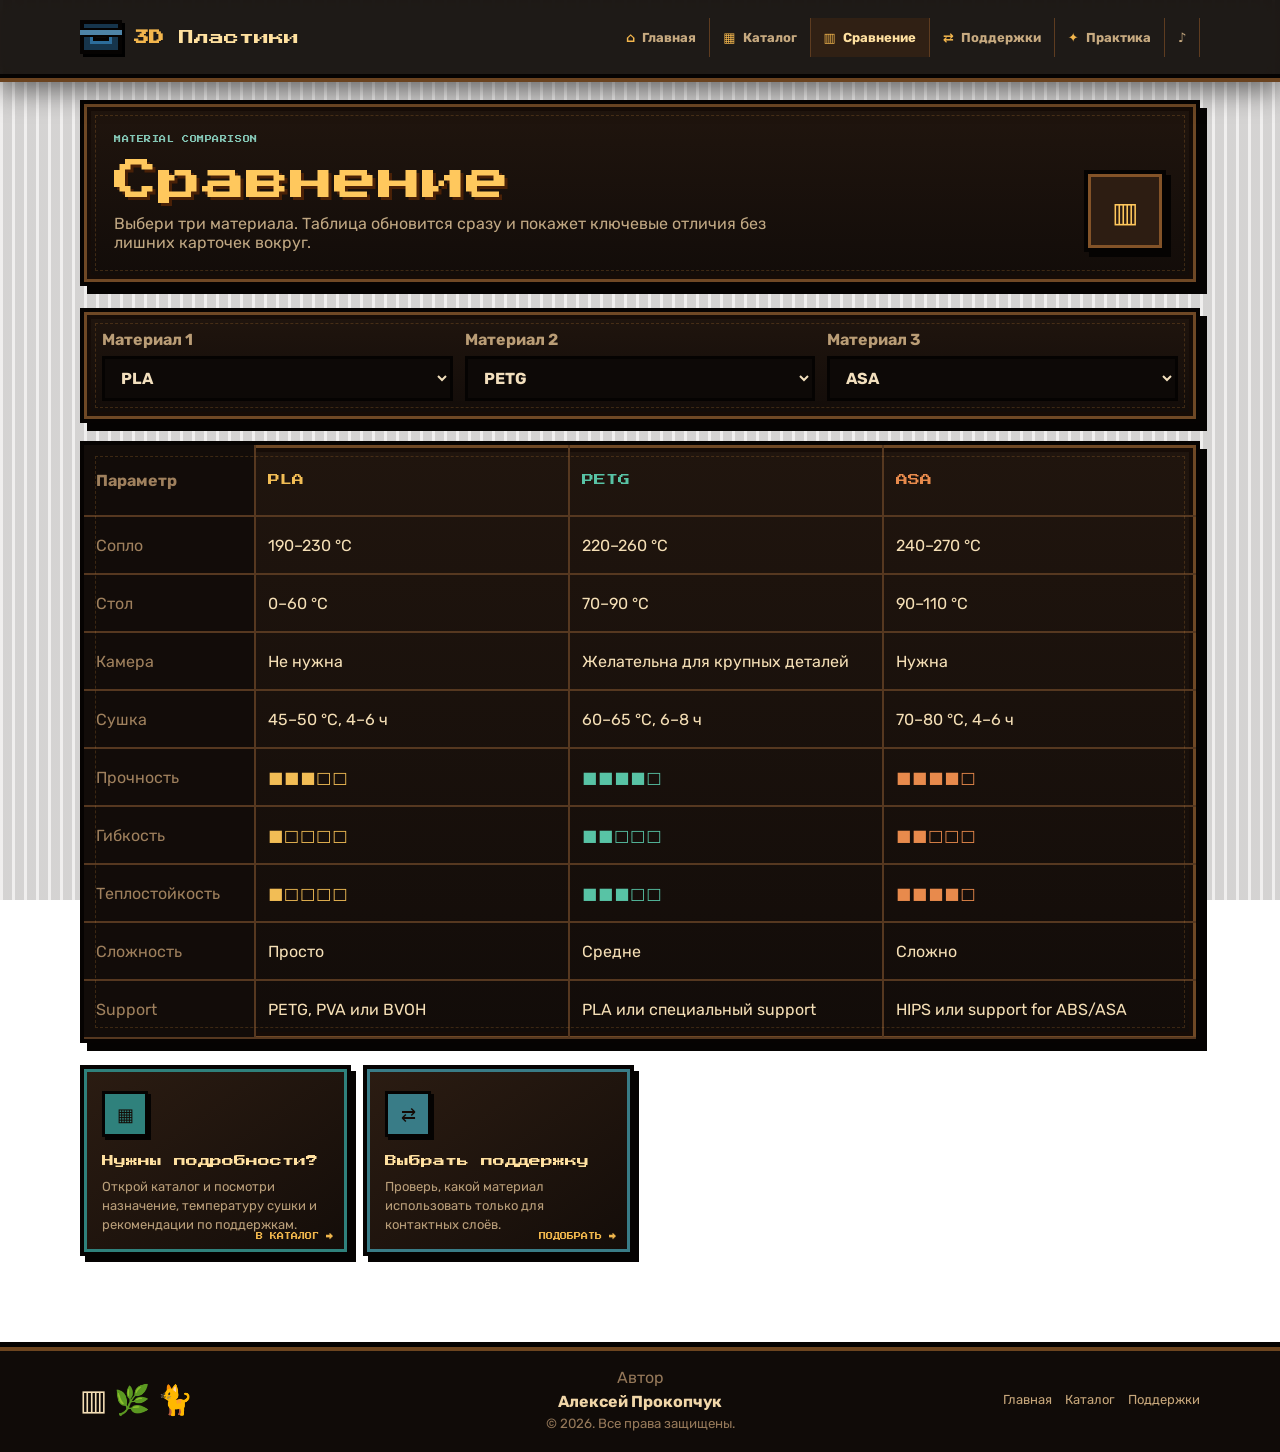
==== compare.html @ b073d993 "Add dedicated material comparison page" ====
<!doctype html><html lang="ru"><head><meta charset="utf-8"><meta name="viewport" content="width=device-width,initial-scale=1"><meta name="theme-color" content="#100a07"><meta name="description" content="Сравнение пластиков для 3D-печати по температурам, прочности, гибкости и сложности."><title>Сравнение пластиков — 3D Пластики</title><link rel="preconnect" href="https://fonts.googleapis.com"><link rel="preconnect" href="https://fonts.gstatic.com" crossorigin><link href="https://fonts.googleapis.com/css2?family=Press+Start+2P&family=Rubik:wght@400;500;600;700;800&display=swap" rel="stylesheet"><link rel="stylesheet" href="theme-v5.css?v=5.0.0"></head><body>
<header class="site-header"><div class="shell header-inner"><a class="brand" href="index.html"><span class="brand-spool"></span><span><b>3D</b> Пластики</span></a><button class="menu-toggle" type="button" aria-label="Открыть меню" aria-expanded="false">☰</button><nav class="nav"><a href="index.html"><span>⌂</span> Главная</a><a href="materials.html"><span>▦</span> Каталог</a><a class="active" href="compare.html"><span>▥</span> Сравнение</a><a href="supports.html"><span>⇄</span> Поддержки</a><a href="guide.html"><span>✦</span> Практика</a><button class="sound-toggle" type="button" aria-pressed="false">♪</button></nav></div></header>
<main class="page-main shell" id="top"><section class="page-hero pixel-frame"><div><div class="eyebrow">MATERIAL COMPARISON</div><h1>Сравнение</h1><p>Выбери три материала. Таблица обновится сразу и покажет ключевые отличия без лишних карточек вокруг.</p></div><div class="page-hero-icon">▥</div></section>
<section class="compare-picker pixel-frame"><label>Материал 1<select class="select-control" data-compare-select></select></label><label>Материал 2<select class="select-control" data-compare-select></select></label><label>Материал 3<select class="select-control" data-compare-select></select></label></section>
<section class="comparison-shell pixel-frame" id="comparisonOutput"></section>
<section class="section"><div class="route-grid"><a class="route-card" href="materials.html" style="--accent:#2f817c"><span>▦</span><h3>Нужны подробности?</h3><p>Открой каталог и посмотри назначение, температуру сушки и рекомендации по поддержкам.</p><small>В КАТАЛОГ →</small></a><a class="route-card" href="supports.html" style="--accent:#397c87"><span>⇄</span><h3>Выбрать поддержку</h3><p>Проверь, какой материал использовать только для контактных слоёв.</p><small>ПОДОБРАТЬ →</small></a></div></section></main>
<footer class="footer"><div class="shell footer-inner"><div class="footer-decor">▥ 🌿 🐈</div><div class="footer-center"><span>Автор</span><b>Алексей Прокопчук</b><small>© 2026. Все права защищены.</small></div><div class="footer-links"><a href="index.html">Главная</a><a href="materials.html">Каталог</a><a href="supports.html">Поддержки</a></div></div></footer><button class="back-to-top" type="button"><span>↑</span><small>TOP</small></button><script src="materials.js"></script><script src="common-v5.js?v=5.0.0"></script><script>
(() => {
  const selects=[...document.querySelectorAll('[data-compare-select]')];
  const output=document.querySelector('#comparisonOutput');
  const difficulty=value=>['','Просто','Средне','Сложно','Промышленно'][value]||'—';
  const stars=value=>`<span class="rating">${'■'.repeat(value)}${'□'.repeat(5-value)}</span>`;
  const params=new URLSearchParams(location.search);
  const defaults=[params.get('m1')||'PLA',params.get('m2')||'PETG',params.get('m3')||'ASA'];
  selects.forEach((select,index)=>{
    MATERIALS.forEach(material=>select.add(new Option(material.name,material.name)));
    select.value=MATERIALS.some(material=>material.name===defaults[index])?defaults[index]:MATERIALS[index]?.name;
    select.addEventListener('change',render);
  });
  function render(){
    const list=selects.map(select=>MATERIALS.find(material=>material.name===select.value)).filter(Boolean);
    output.innerHTML=`<div class="comparison-table"><div class="comparison-labels"><b>Параметр</b><span>Сопло</span><span>Стол</span><span>Камера</span><span>Сушка</span><span>Прочность</span><span>Гибкость</span><span>Теплостойкость</span><span>Сложность</span><span>Support</span></div>${list.map(material=>`<div class="comparison-column" style="--accent:${material.color}"><strong>${material.name}</strong><span>${material.nozzle} °C</span><span>${material.bed} °C</span><span>${material.chamber}</span><span>${material.dry}</span><span>${stars(material.strength)}</span><span>${stars(material.flex)}</span><span>${stars(material.heat)}</span><span>${difficulty(material.difficulty)}</span><span>${material.support}</span></div>`).join('')}</div>`;
  }
  render();
})();
</script></body></html>
---- theme-v5.css ----
:root{
  --bg:#0d0907;--bg2:#16100c;--panel:#1c130e;--panel2:#26190f;--panel3:#120c09;
  --line:#6f4825;--line2:#b7752d;--gold:#f3b64d;--gold2:#ffd980;--cream:#f5dfb6;
  --muted:#b79b76;--cyan:#55b8bd;--green:#86b95a;--red:#c7644f;--violet:#9470b9;
  --shadow:7px 8px 0 #050302;--pixel:'Press Start 2P',monospace;--body:Rubik,system-ui,sans-serif
}
*{box-sizing:border-box}html{scroll-behavior:smooth;scroll-padding-top:90px}body{margin:0;color:var(--cream);font-family:var(--body);background:
  radial-gradient(circle at 50% -10%,#4b2c171f,transparent 28rem),
  repeating-linear-gradient(0deg,#ffffff025 0 1px,transparent 1px 48px),
  linear-gradient(180deg,#100a07,#18100b 45%,#0c0806);min-height:100vh;overflow-x:hidden}
body::before{content:"";position:fixed;inset:0;pointer-events:none;z-index:-1;background:repeating-linear-gradient(90deg,#2a180f66 0 3px,#130b07 3px 12px);opacity:.18}
a{color:inherit;text-decoration:none}button,input,select{font:inherit}button{color:inherit}.shell{width:min(1120px,calc(100% - 32px));margin:auto}
.pixel-frame{position:relative;background:linear-gradient(180deg,#20150e,#120c09);border:4px solid #060302;box-shadow:inset 0 0 0 3px var(--line),inset 0 0 0 7px #160c07,var(--shadow)}
.pixel-frame::after{content:"";position:absolute;inset:11px;border:1px dashed #d38b3838;pointer-events:none}
.site-header{position:sticky;top:0;z-index:100;background:#100b08ed;border-bottom:4px solid #050302;box-shadow:0 4px 0 #6b431f,0 10px 30px #0009;backdrop-filter:blur(10px)}
.header-inner{min-height:74px;display:flex;align-items:center;justify-content:space-between;gap:24px}.brand{display:flex;align-items:center;gap:12px;font:15px var(--pixel);color:#ffe1a0;white-space:nowrap}.brand b{color:var(--gold)}
.brand-spool,.spool-icon,.mini-spool{position:relative;display:inline-block;background:var(--accent,#2c6c9a);border:4px solid #050302;box-shadow:inset 0 0 0 6px #07121a99,3px 3px #000}.brand-spool{width:42px;height:34px}.brand-spool::before,.spool-icon::before,.mini-spool::before{content:"";position:absolute;inset:9px;background:#0b0907;border:3px solid #050302}.brand-spool::after,.spool-icon::after,.mini-spool::after{content:"";position:absolute;left:-4px;right:-4px;top:4px;height:5px;background:#4e84a7;border-block:2px solid #050302}
.nav{display:flex;align-items:center}.nav a,.sound-toggle{display:flex;align-items:center;gap:7px;padding:12px 13px;color:#c7aa80;border-right:1px solid #5e3c20;background:transparent;border-top:0;border-bottom:0;border-left:0;cursor:pointer;font-weight:700;font-size:13px}.nav a:hover,.nav a.active,.sound-toggle:hover,.sound-toggle.active{color:#ffe0a0;background:#302014}.nav span{color:var(--gold)}.menu-toggle{display:none;background:#25180f;border:3px solid #050302;box-shadow:3px 3px #000;padding:8px 11px;font-size:21px;cursor:pointer}
.page-main{padding:22px 0 56px}.hero{display:grid;grid-template-columns:.9fr 1.1fr;min-height:455px;overflow:hidden}.hero-copy{z-index:2;padding:62px 20px 52px 40px}.eyebrow{font:7px/1.7 var(--pixel);color:#84c7b6;letter-spacing:.08em}.hero h1{margin:17px 0 8px;font:clamp(34px,5.2vw,61px)/1.08 var(--pixel);color:var(--gold);text-shadow:3px 3px #5b2606,6px 6px #0a0402}.hero h1 small{display:block;margin-top:12px;font-size:.38em;line-height:1.45;color:#f7dfb4;text-shadow:2px 2px #160b06}.hero-copy>p{max-width:490px;margin:17px 0 0;color:#d3bc98;font-size:17px;line-height:1.55}.hero-actions{display:flex;align-items:center;gap:13px;margin-top:27px;flex-wrap:wrap}.pixel-button{display:inline-flex;align-items:center;justify-content:center;min-height:49px;padding:0 20px;background:linear-gradient(#2e9995,#17645f);border:4px solid #050302;box-shadow:inset 0 0 0 2px #7ad1c5,5px 5px #050302;color:#efffdc;font-weight:800;cursor:pointer;transition:.12s}.pixel-button.secondary{background:linear-gradient(#845328,#4d2c15);box-shadow:inset 0 0 0 2px #d3954e,5px 5px #050302;color:#ffe3a4}.pixel-button:hover{transform:translate(2px,2px);box-shadow:inset 0 0 0 2px #fff7,2px 2px #050302}.hero-count{display:grid;grid-template-columns:auto auto;align-items:center;gap:6px 10px;padding:9px 13px;background:#142829;border:3px solid #050302;box-shadow:inset 0 0 0 2px #2e7172,4px 4px #050302}.hero-count b{grid-row:1/3;font:20px var(--pixel);color:#ffcf64}.hero-count span{font:9px var(--pixel);color:#dfc99d}.hero-count small{color:#8eb9af}
.workshop{position:relative;min-height:455px;overflow:hidden;background:linear-gradient(#382519cc,#17100be8),repeating-linear-gradient(90deg,transparent 0 63px,#ffffff05 64px),repeating-linear-gradient(0deg,transparent 0 47px,#0004 48px)}.workshop::after{content:"";position:absolute;left:0;right:0;bottom:0;height:78px;background:linear-gradient(#5b381d,#2d1a0e);border-top:5px solid #090402;box-shadow:inset 0 4px #a4692e}.lamp{position:absolute;left:34px;top:-6px;width:100px;height:130px;z-index:8;transform-origin:50px 0;animation:lampSwing 6s steps(12) infinite}.lamp .cord{position:absolute;left:46px;width:7px;height:50px;background:#1b0e08;border:2px solid #050302}.lamp .shade{position:absolute;left:14px;top:48px;width:72px;height:45px;background:#db9034;border:5px solid #120704;clip-path:polygon(25% 0,75% 0,100% 100%,0 100%);box-shadow:0 7px #54290d}.lamp .glow{position:absolute;left:26px;top:90px;width:220px;height:220px;background:linear-gradient(112deg,#ffd36d32,transparent 67%);clip-path:polygon(0 0,28% 0,100% 100%,0 100%);animation:lightPulse 3s steps(3) infinite}
.spool-rack{position:absolute;left:18px;bottom:77px;z-index:5;display:grid;grid-template-columns:repeat(4,33px);gap:7px;padding:9px;background:#160e09;border:4px solid #050302;box-shadow:inset 0 0 0 2px #6c441f,5px 6px #050302}.spool-rack span{position:relative;width:33px;height:40px;background:var(--c);border:4px solid #050302;box-shadow:inset 0 0 0 7px #0006}.spool-rack span::before{content:"";position:absolute;inset:8px;background:#0b0705;border:3px solid #050302}
.printer-scene{position:absolute;right:54px;top:52px;width:315px;height:340px;z-index:6;filter:drop-shadow(9px 11px #050302)}.printer-top{position:absolute;left:28px;right:24px;top:18px;height:28px;background:#353a3b;border:6px solid #070403;box-shadow:inset 0 5px #5c6262}.printer-left,.printer-right{position:absolute;top:42px;width:30px;height:220px;background:#252a2b;border:6px solid #070403;box-shadow:inset 5px 0 #4d5557}.printer-left{left:31px}.printer-right{right:27px}.printer-rail{position:absolute;left:54px;right:49px;top:102px;height:20px;background:#363b3c;border:5px solid #070403}.printer-rail b{position:absolute;left:38%;top:-18px;width:50px;height:53px;background:#242829;border:5px solid #070403;box-shadow:inset 5px 0 #4c5354;animation:printHead 4s steps(10) infinite}.printer-rail b::after{content:"";position:absolute;left:17px;bottom:-19px;width:10px;height:19px;background:#de672b;border:3px solid #190703}.printer-bed{position:absolute;left:65px;right:61px;bottom:70px;height:34px;background:#515758;border:6px solid #070403;transform:skewX(-8deg);box-shadow:0 9px #19100b}.benchy{position:absolute;left:45%;bottom:29px;width:64px;height:55px;background:#db7428;border:5px solid #361406;clip-path:polygon(20% 45%,45% 45%,45% 12%,70% 12%,72% 45%,95% 45%,82% 100%,10% 100%,0 68%)}.printer-base{position:absolute;left:28px;right:23px;bottom:14px;height:64px;background:#303536;border:6px solid #070403;box-shadow:inset 0 6px #52595a}.printer-base b{position:absolute;left:52px;top:16px;padding:8px 12px;background:#08213a;border:3px solid #061018;color:#61b8ff;font:8px var(--pixel);box-shadow:0 0 10px #208ee755;animation:readyBlink 2s steps(2) infinite}.poster{position:absolute;right:14px;top:20px;z-index:4;padding:10px 8px;background:#9b6736;border:4px solid #120804;color:#231208;font:8px/1.45 var(--pixel);transform:rotate(-1deg);box-shadow:4px 5px #050302}.poster b{color:#471008}.tools{position:absolute;right:18px;top:132px;color:#b68a58;font-size:29px;line-height:1.65;text-shadow:3px 3px #050302}.plant{position:absolute;right:21px;bottom:76px;z-index:7;width:67px;height:104px}.plant b{position:absolute;bottom:0;left:14px;width:47px;height:44px;background:#9b5d31;border:5px solid #170a04}.plant i{position:absolute;width:32px;height:49px;background:#4a8d40;border:4px solid #11250e;border-radius:50% 0}.plant i:nth-child(1){left:15px;top:18px;transform:rotate(-35deg)}.plant i:nth-child(2){right:3px;top:6px;transform:rotate(20deg)}.plant i:nth-child(3){left:22px;top:-2px;transform:rotate(-4deg)}.mascot{position:absolute;right:93px;bottom:75px;z-index:8;width:76px;height:108px;filter:drop-shadow(5px 6px #050302);animation:mascotBob 2s steps(4) infinite}.mascot .body{position:absolute;left:21px;top:48px;width:38px;height:51px;background:#67983e;border:5px solid #15250e}.mascot .head{position:absolute;left:13px;top:9px;width:53px;height:47px;background:#80ad4b;border:5px solid #15250e}.mascot .head b{position:absolute;top:13px;width:7px;height:7px;background:#061005}.mascot .head b:first-child{left:9px}.mascot .head b:nth-child(2){right:9px}.mascot .head em{position:absolute;left:18px;bottom:8px;width:14px;height:5px;background:#263c18}.mascot .tail{position:absolute;right:0;bottom:16px;width:36px;height:17px;background:#67983e;border:5px solid #15250e;transform:rotate(-28deg);transform-origin:left;animation:tailWag 1s steps(3) infinite}.mug{position:absolute;right:8px;bottom:14px;z-index:10;width:50px;height:52px;background:#ece0ca;border:5px solid #30170a;color:#a33b2d;font-size:21px;text-align:center;line-height:42px;box-shadow:4px 4px #050302}.mug i{position:absolute;left:13px;top:-24px;width:5px;height:21px;background:#fff7;animation:steam 2.3s steps(6) infinite}.mug i:nth-child(2){left:28px;animation-delay:-1s}
.section{margin-top:22px}.section-title{display:flex;align-items:center;gap:12px;margin:0 0 14px;color:#ffc65c}.section-title span{font-size:20px}.section-title h2{margin:0;font:14px/1.35 var(--pixel);text-shadow:2px 2px #4a2107}.section-title i{flex:1;height:5px;background:repeating-linear-gradient(90deg,#75502b 0 7px,transparent 7px 14px)}
.popular-panel{padding:20px}.popular-grid{display:grid;grid-template-columns:repeat(6,1fr);gap:8px}.popular-card{display:grid;grid-template-columns:42px 1fr;align-items:center;gap:8px;min-height:76px;padding:8px;background:linear-gradient(#332116,#1b110b);border:3px solid #050302;box-shadow:inset 0 0 0 2px #714a27,3px 3px #050302;text-align:left;cursor:pointer;transition:.12s}.popular-card:hover{transform:translateY(-3px);filter:brightness(1.12)}.mini-spool{width:38px;height:43px}.popular-card b{display:block;color:#ffe4a7;font-size:12px}.popular-card small{display:-webkit-box;margin-top:3px;color:#a98a63;font-size:9px;line-height:1.25;-webkit-line-clamp:2;-webkit-box-orient:vertical;overflow:hidden}
.route-grid{display:grid;grid-template-columns:repeat(4,1fr);gap:12px}.route-card{position:relative;min-height:168px;padding:22px 18px 18px;background:linear-gradient(145deg,#2b1c12,#140d09);border:4px solid #050302;box-shadow:inset 0 0 0 3px var(--accent,#704822),5px 6px #050302;overflow:hidden;transition:.14s}.route-card:hover{transform:translateY(-4px);filter:brightness(1.09)}.route-card>span{display:grid;place-items:center;width:46px;height:46px;background:var(--accent,#88572a);border:3px solid #050302;box-shadow:3px 3px #050302;font:18px var(--pixel);color:#140b06}.route-card h3{margin:16px 0 7px;font:12px/1.45 var(--pixel);color:#ffe0a0}.route-card p{margin:0;color:#b99e79;font-size:13px;line-height:1.45}.route-card small{position:absolute;right:14px;bottom:12px;color:#f0b64c;font:7px var(--pixel)}
.page-hero{display:grid;grid-template-columns:1fr auto;align-items:end;gap:24px;padding:30px;margin-bottom:22px}.page-hero h1{margin:10px 0 8px;font:clamp(26px,4vw,44px)/1.15 var(--pixel);color:#ffc85d;text-shadow:3px 3px #4a2107}.page-hero p{max-width:680px;margin:0;color:#c1a883;font-size:16px}.page-hero-icon{display:grid;place-items:center;width:82px;height:82px;background:#2d1d12;border:4px solid #050302;box-shadow:inset 0 0 0 3px #835328,5px 5px #050302;font:28px var(--pixel);color:#ffc85d}
.toolbar{position:sticky;top:88px;z-index:30;display:grid;grid-template-columns:1fr 210px 180px auto;gap:9px;padding:12px;margin-bottom:18px;background:#17100ced;border:4px solid #050302;box-shadow:inset 0 0 0 2px #704821,5px 5px #050302;backdrop-filter:blur(8px)}.search-box{display:flex;align-items:center;gap:10px;padding:0 12px;background:#0d0907;border:3px solid #050302}.search-box span{color:#55b8bd;font-size:21px}.search-box input,.toolbar select,.select-control{width:100%;min-height:45px;background:#0d0907;color:#f2dfbd;border:3px solid #050302;padding:0 12px;outline:none}.search-box input{border:0;padding:0}.small-button{min-height:45px;padding:0 14px;background:#49301d;border:3px solid #050302;box-shadow:3px 3px #050302;cursor:pointer;font-weight:800}.small-button:hover{background:#644024}.filter-chips{display:flex;gap:7px;overflow:auto;padding:0 2px 12px;scrollbar-width:thin}.chip{flex:0 0 auto;padding:7px 10px;background:#24170f;color:#b99b73;border:2px solid #6f4825;cursor:pointer}.chip.active,.chip:hover{background:#2b7774;color:#efffdc;border-color:#050302}
.material-grid{display:grid;grid-template-columns:repeat(3,1fr);gap:14px}.material-card{position:relative;display:flex;flex-direction:column;min-height:316px;padding:16px;background:linear-gradient(145deg,#2c1d13,#160e09);border:4px solid #050302;box-shadow:inset 0 0 0 2px #704821,5px 6px #050302}.material-card::before{content:"";position:absolute;left:0;right:0;top:0;height:5px;background:var(--accent)}.card-top{display:flex;align-items:flex-start;justify-content:space-between;gap:9px}.spool-icon{width:48px;height:52px}.family-tag{max-width:65%;padding:6px;background:#110b08;border:2px solid #51351e;color:var(--accent);font:7px/1.3 var(--pixel);text-align:right}.material-card h3{margin:16px 0 8px;color:var(--accent);font:15px/1.4 var(--pixel)}.material-card p{margin:0;color:#bca17c;font-size:13px;line-height:1.45}.temperature-row{display:grid;grid-template-columns:1fr 1fr;gap:7px;margin-top:auto;padding-top:14px}.temperature-row span{padding:7px;background:#100a07;border:2px solid #4b311c;color:#987c5e;font-size:10px}.temperature-row b{display:block;color:#f2ddb8;font-size:12px}.rating-row{display:grid;gap:4px;margin:10px 0;color:#987c5e;font:7px var(--pixel)}.rating{color:var(--accent);letter-spacing:1px}.card-buttons{display:grid;grid-template-columns:1fr 1fr;gap:7px}.card-buttons button{min-height:37px;border:3px solid #050302;box-shadow:3px 3px #050302;cursor:pointer;font-weight:800;font-size:12px}.details-btn{background:var(--accent);color:#170d08}.compare-btn{background:#46301f}.compare-btn.active{background:#2c7c77;color:#efffdc}.load-more-wrap{text-align:center;padding:25px 0 4px}.load-more{min-width:230px}.empty-state{padding:54px;text-align:center;color:#bca17c}
.modal{width:min(760px,calc(100% - 24px));max-height:86vh;padding:0;background:#1b120d;color:#f3dfbd;border:4px solid #050302;box-shadow:inset 0 0 0 3px #87572a,10px 12px #050302;overflow:auto}.modal::backdrop{background:#050302cc;backdrop-filter:blur(4px)}.modal-close{position:sticky;float:right;top:8px;right:8px;z-index:3;width:42px;height:42px;background:#743f31;border:3px solid #050302;box-shadow:3px 3px #050302;font-size:22px;cursor:pointer}.modal-content{padding:28px}.dialog-title{display:flex;align-items:center;gap:16px}.dialog-title h2{margin:5px 0 0;color:var(--accent);font:22px var(--pixel)}.dialog-title small{color:#a68966}.spool-icon.big{width:68px;height:72px}.detail-grid{display:grid;grid-template-columns:repeat(4,1fr);gap:8px;margin:20px 0}.detail-grid span{padding:11px;background:#100a07;border:2px solid #52361f}.detail-grid small{display:block;color:#8f7356}.detail-grid b{display:block;margin-top:3px}.stat-bars{display:grid;gap:9px}.stat-bars>div{display:grid;grid-template-columns:130px 1fr 95px;align-items:center;gap:10px}.stat-bars i{height:12px;background:#0b0705;border:2px solid #050302}.stat-bars i b{display:block;height:100%;background:var(--accent)}.stat-bars em{text-align:right;color:#b7956d;font-style:normal}.dialog-columns{display:grid;grid-template-columns:1fr 1fr;gap:12px;margin-top:20px}.dialog-columns>div{padding:15px;background:#120c09;border:2px solid #5b3a20}.dialog-columns small{color:#a98a65}.dialog-columns ul{padding-left:20px}
.compare-picker{display:grid;grid-template-columns:repeat(3,1fr);gap:12px;padding:18px;margin-bottom:18px}.compare-picker label{display:grid;gap:7px;color:#ba9d76;font-weight:700}.comparison-shell{overflow:auto}.comparison-table{display:grid;grid-template-columns:170px repeat(3,minmax(220px,1fr));min-width:830px}.comparison-labels,.comparison-column{display:grid;grid-template-rows:72px repeat(9,minmax(58px,auto))}.comparison-labels>*,.comparison-column>*{display:flex;align-items:center;padding:12px;border-bottom:2px solid #563820}.comparison-labels{background:#120c09;color:#9f805d}.comparison-column{border-left:2px solid #563820}.comparison-column>strong{color:var(--accent);font:12px var(--pixel)}
.support-layout{display:grid;grid-template-columns:.9fr 1.1fr;gap:16px}.support-picker,.support-guide{padding:20px}.support-picker label{display:block;margin-bottom:8px;color:#b99a72;font-weight:800}.support-result{display:grid;gap:14px;margin-top:17px}.selected-material{display:flex;align-items:center;gap:12px}.selected-material b{display:block;color:var(--accent);font:14px var(--pixel)}.selected-material small,.support-best small,.support-alt small{display:block;color:#9e805e}.support-arrow{text-align:center;color:#f0b54b;font:22px var(--pixel)}.support-best{padding:16px;background:#183a37;border:3px solid #050302;box-shadow:inset 0 0 0 2px #427f75,4px 4px #050302}.support-best strong{display:block;margin-top:6px;color:#dff9da;font:12px/1.5 var(--pixel)}.support-alt,.support-note{padding:12px;background:#110b08;border:2px solid #5c3b20}.support-pairs{display:grid;gap:7px}.support-pair{display:grid;grid-template-columns:1fr 34px 1.4fr;gap:7px;align-items:center;padding:10px;background:#120c09;border:2px solid #57391f}.support-pair b{color:#ffd070}.support-pair i{text-align:center;color:#55b8bd;font-style:normal}.support-guide h2{margin:0 0 14px;font:14px var(--pixel);color:#ffc75c}.support-settings{display:grid;grid-template-columns:repeat(2,1fr);gap:8px;margin-top:16px}.support-settings span{padding:11px;background:#100a07;border:2px solid #51341d}.support-settings small{display:block;color:#937556}.support-settings b{display:block;color:#55b8bd}
.guide-grid{display:grid;grid-template-columns:repeat(2,1fr);gap:14px}.tip-card{position:relative;min-height:170px;padding:22px 18px 18px;background:#ead7ad;color:#2d1b10;border:4px solid #050302;box-shadow:inset 0 0 0 3px #fff0c9,5px 6px #050302}.tip-card::before{content:"";position:absolute;left:50%;top:-10px;width:17px;height:17px;background:var(--pin,#c8614c);border:3px solid #050302;transform:translateX(-50%)}.tip-card>span{font-size:28px}.tip-card h3{margin:10px 0 7px;font-size:16px}.tip-card p{margin:0;font-size:13px;line-height:1.45}.quest-grid{display:grid;grid-template-columns:repeat(4,1fr);gap:10px}.quest-card{min-height:135px;padding:14px;background:linear-gradient(#2e1f15,#160e09);border:4px solid #050302;box-shadow:inset 0 0 0 2px #724925,4px 5px #050302;cursor:pointer;text-align:left}.quest-card:hover,.quest-card.active{filter:brightness(1.15);box-shadow:inset 0 0 0 2px var(--accent,#55b8bd),4px 5px #050302}.quest-card>span{font-size:28px}.quest-card b{display:block;margin-top:8px;color:#f0d7aa}.quest-card small{display:block;margin-top:5px;color:#f0b64c;font:8px var(--pixel)}.quest-result{display:grid;grid-template-columns:auto 1fr;gap:17px;align-items:center;margin-top:14px;padding:20px}.quest-avatar{display:grid;place-items:center;width:76px;height:76px;background:var(--accent,#55b8bd);border:4px solid #050302;box-shadow:4px 4px #050302;font-size:31px}.quest-result h3{margin:5px 0;color:#ffc85d;font:16px var(--pixel)}.quest-result p{margin:0;color:#bca17b}.quest-result button{margin-top:10px;padding:9px 12px;background:#2b7774;border:3px solid #050302;box-shadow:3px 3px #050302;cursor:pointer}
.footer{margin-top:30px;border-top:5px solid #050302;background:#100b08;box-shadow:inset 0 4px #6d451f}.footer-inner{display:grid;grid-template-columns:1fr auto 1fr;align-items:center;gap:20px;min-height:105px;padding-block:18px}.footer-decor{font-size:29px}.footer-center{text-align:center}.footer-center span,.footer-center small{display:block;color:#957859}.footer-center b{display:block;margin:5px 0;color:#f0d6a8}.footer-links{display:flex;justify-content:flex-end;gap:13px;color:#c7a77b;font-size:13px}.footer-links a:hover{color:#ffc75c}.back-to-top{position:fixed;right:15px;bottom:15px;z-index:90;width:56px;height:56px;background:#24170f;border:4px solid #050302;box-shadow:inset 0 0 0 2px #8a582a,5px 5px #050302;opacity:0;visibility:hidden;transform:translateY(15px);transition:.15s;cursor:pointer}.back-to-top.visible{opacity:1;visibility:visible;transform:none}.back-to-top span{display:block;color:#ffd36e;font:16px var(--pixel)}.back-to-top small{display:block;color:#a98a64;font:5px var(--pixel)}
@keyframes lampSwing{50%{transform:rotate(2deg)}}@keyframes lightPulse{50%{opacity:.65}}@keyframes printHead{50%{left:60%}}@keyframes readyBlink{50%{filter:brightness(.7)}}@keyframes mascotBob{50%{transform:translateY(-4px)}}@keyframes tailWag{50%{transform:rotate(8deg)}}@keyframes steam{0%{opacity:0;transform:translateY(6px)}30%{opacity:.7}100%{opacity:0;transform:translateY(-30px) translateX(7px)}}
@media(max-width:980px){.hero{grid-template-columns:1fr 1fr}.printer-scene{right:5px;transform:scale(.86);transform-origin:right center}.popular-grid{grid-template-columns:repeat(4,1fr)}.route-grid{grid-template-columns:repeat(2,1fr)}.material-grid{grid-template-columns:repeat(2,1fr)}.toolbar{grid-template-columns:1fr 1fr}.search-box{grid-column:1/-1}.quest-grid{grid-template-columns:repeat(2,1fr)}}
@media(max-width:760px){html{scroll-padding-top:75px}.shell{width:calc(100% - 20px)}.header-inner{min-height:64px}.brand{font-size:13px}.brand-spool{width:36px;height:30px}.menu-toggle{display:block}.nav{position:absolute;left:10px;right:10px;top:68px;display:none;flex-direction:column;align-items:stretch;background:#120c09;border:4px solid #050302;box-shadow:inset 0 0 0 2px #704821,6px 7px #050302}.nav.open{display:flex}.nav a,.sound-toggle{justify-content:flex-start;border-right:0;border-bottom:1px solid #56381f}.page-main{padding-top:12px}.hero{grid-template-columns:1fr;min-height:auto}.hero-copy{padding:38px 22px 28px}.workshop{min-height:390px}.printer-scene{right:-12px;top:35px;transform:scale(.74)}.spool-rack{bottom:70px;transform:scale(.85);transform-origin:left bottom}.poster,.tools{display:none}.lamp{left:17px;transform:scale(.82);transform-origin:top left}.mascot{right:65px;bottom:67px;transform:scale(.78);transform-origin:bottom}.plant{right:1px;transform:scale(.78);transform-origin:bottom}.popular-grid{grid-template-columns:repeat(2,1fr)}.page-hero{grid-template-columns:1fr;padding:23px}.page-hero-icon{display:none}.toolbar{position:static;grid-template-columns:1fr}.search-box{grid-column:auto}.support-layout{grid-template-columns:1fr}.compare-picker{grid-template-columns:1fr}.guide-grid{grid-template-columns:1fr 1fr}.footer-inner{grid-template-columns:1fr}.footer-decor,.footer-center,.footer-links{text-align:center;justify-content:center}.detail-grid{grid-template-columns:repeat(2,1fr)}.dialog-columns{grid-template-columns:1fr}}
@media(max-width:520px){body{font-size:15px}.hero-copy{padding:32px 17px 24px}.hero h1{font-size:35px}.hero-actions{display:grid}.pixel-button{width:100%}.hero-count{width:100%;grid-template-columns:auto 1fr}.workshop{min-height:330px}.printer-scene{right:-52px;top:12px;transform:scale(.61)}.spool-rack{grid-template-columns:repeat(2,33px);bottom:58px;transform:scale(.72)}.lamp{transform:scale(.66)}.mascot{right:43px;bottom:55px;transform:scale(.62)}.plant{transform:scale(.62)}.mug{transform:scale(.72);transform-origin:bottom right}.popular-panel{padding:14px}.popular-grid{grid-template-columns:1fr}.popular-card{min-height:68px}.route-grid{grid-template-columns:1fr}.route-card{min-height:145px}.section-title h2{font-size:11px}.material-grid{grid-template-columns:1fr}.material-card{min-height:292px}.guide-grid{grid-template-columns:1fr}.quest-grid{display:flex;overflow:auto;scroll-snap-type:x mandatory;padding-bottom:5px}.quest-card{flex:0 0 150px;scroll-snap-align:start}.quest-result{grid-template-columns:1fr;text-align:center}.quest-avatar{margin:auto}.support-settings{grid-template-columns:1fr}.support-pair{grid-template-columns:1fr 25px 1.25fr;font-size:12px}.stat-bars>div{grid-template-columns:82px 1fr 60px;font-size:12px}.footer-links{flex-wrap:wrap}.back-to-top{right:10px;bottom:10px;width:52px;height:52px}}
@media(prefers-reduced-motion:reduce){html{scroll-behavior:auto}.lamp,.lamp .glow,.printer-rail b,.printer-base b,.mascot,.mascot .tail,.mug i{animation:none!important}}
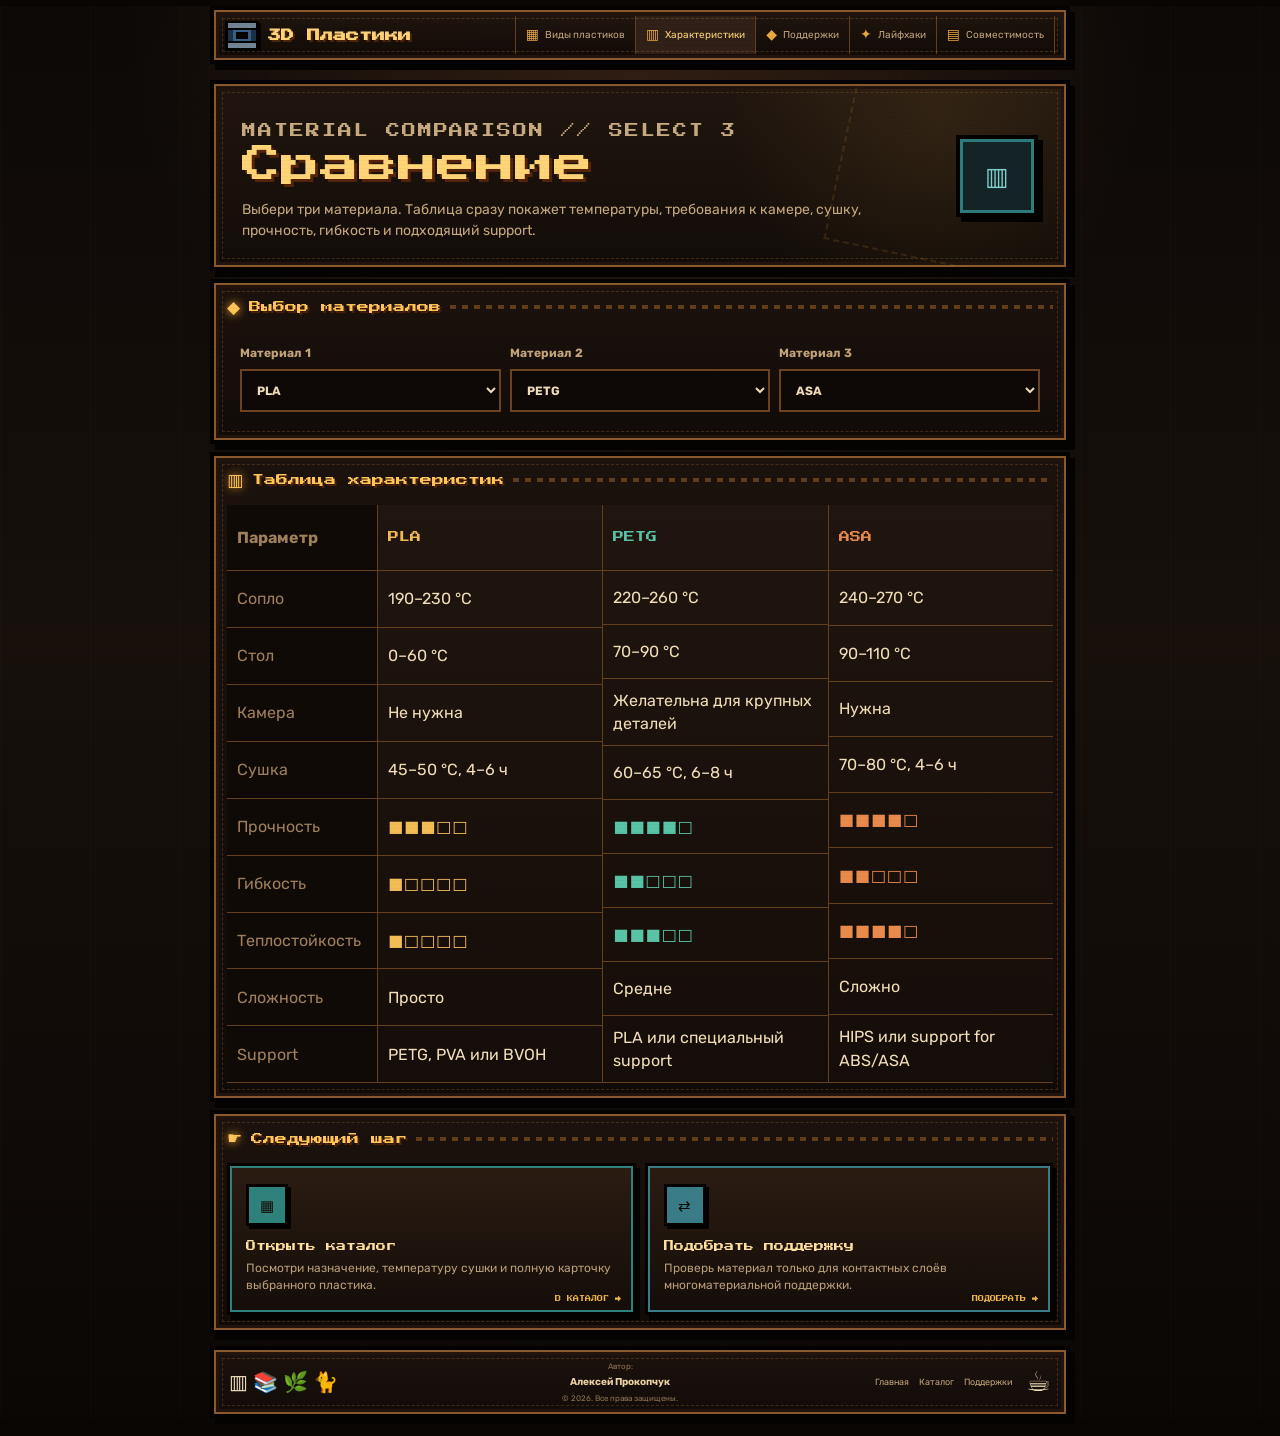
==== commit 0fea4077: "Restyle comparison page to match pixel homepage" ====
--- a/compare.html
+++ b/compare.html
@@ -1,26 +1,91 @@
-<!doctype html><html lang="ru"><head><meta charset="utf-8"><meta name="viewport" content="width=device-width,initial-scale=1"><meta name="theme-color" content="#100a07"><meta name="description" content="Сравнение пластиков для 3D-печати по температурам, прочности, гибкости и сложности."><title>Сравнение пластиков — 3D Пластики</title><link rel="preconnect" href="https://fonts.googleapis.com"><link rel="preconnect" href="https://fonts.gstatic.com" crossorigin><link href="https://fonts.googleapis.com/css2?family=Press+Start+2P&family=Rubik:wght@400;500;600;700;800&display=swap" rel="stylesheet"><link rel="stylesheet" href="theme-v5.css?v=5.0.0"></head><body>
-<header class="site-header"><div class="shell header-inner"><a class="brand" href="index.html"><span class="brand-spool"></span><span><b>3D</b> Пластики</span></a><button class="menu-toggle" type="button" aria-label="Открыть меню" aria-expanded="false">☰</button><nav class="nav"><a href="index.html"><span>⌂</span> Главная</a><a href="materials.html"><span>▦</span> Каталог</a><a class="active" href="compare.html"><span>▥</span> Сравнение</a><a href="supports.html"><span>⇄</span> Поддержки</a><a href="guide.html"><span>✦</span> Практика</a><button class="sound-toggle" type="button" aria-pressed="false">♪</button></nav></div></header>
-<main class="page-main shell" id="top"><section class="page-hero pixel-frame"><div><div class="eyebrow">MATERIAL COMPARISON</div><h1>Сравнение</h1><p>Выбери три материала. Таблица обновится сразу и покажет ключевые отличия без лишних карточек вокруг.</p></div><div class="page-hero-icon">▥</div></section>
-<section class="compare-picker pixel-frame"><label>Материал 1<select class="select-control" data-compare-select></select></label><label>Материал 2<select class="select-control" data-compare-select></select></label><label>Материал 3<select class="select-control" data-compare-select></select></label></section>
-<section class="comparison-shell pixel-frame" id="comparisonOutput"></section>
-<section class="section"><div class="route-grid"><a class="route-card" href="materials.html" style="--accent:#2f817c"><span>▦</span><h3>Нужны подробности?</h3><p>Открой каталог и посмотри назначение, температуру сушки и рекомендации по поддержкам.</p><small>В КАТАЛОГ →</small></a><a class="route-card" href="supports.html" style="--accent:#397c87"><span>⇄</span><h3>Выбрать поддержку</h3><p>Проверь, какой материал использовать только для контактных слоёв.</p><small>ПОДОБРАТЬ →</small></a></div></section></main>
-<footer class="footer"><div class="shell footer-inner"><div class="footer-decor">▥ 🌿 🐈</div><div class="footer-center"><span>Автор</span><b>Алексей Прокопчук</b><small>© 2026. Все права защищены.</small></div><div class="footer-links"><a href="index.html">Главная</a><a href="materials.html">Каталог</a><a href="supports.html">Поддержки</a></div></div></footer><button class="back-to-top" type="button"><span>↑</span><small>TOP</small></button><script src="materials.js"></script><script src="common-v5.js?v=5.0.0"></script><script>
-(() => {
-  const selects=[...document.querySelectorAll('[data-compare-select]')];
-  const output=document.querySelector('#comparisonOutput');
-  const difficulty=value=>['','Просто','Средне','Сложно','Промышленно'][value]||'—';
-  const stars=value=>`<span class="rating">${'■'.repeat(value)}${'□'.repeat(5-value)}</span>`;
-  const params=new URLSearchParams(location.search);
-  const defaults=[params.get('m1')||'PLA',params.get('m2')||'PETG',params.get('m3')||'ASA'];
-  selects.forEach((select,index)=>{
-    MATERIALS.forEach(material=>select.add(new Option(material.name,material.name)));
-    select.value=MATERIALS.some(material=>material.name===defaults[index])?defaults[index]:MATERIALS[index]?.name;
-    select.addEventListener('change',render);
-  });
-  function render(){
-    const list=selects.map(select=>MATERIALS.find(material=>material.name===select.value)).filter(Boolean);
-    output.innerHTML=`<div class="comparison-table"><div class="comparison-labels"><b>Параметр</b><span>Сопло</span><span>Стол</span><span>Камера</span><span>Сушка</span><span>Прочность</span><span>Гибкость</span><span>Теплостойкость</span><span>Сложность</span><span>Support</span></div>${list.map(material=>`<div class="comparison-column" style="--accent:${material.color}"><strong>${material.name}</strong><span>${material.nozzle} °C</span><span>${material.bed} °C</span><span>${material.chamber}</span><span>${material.dry}</span><span>${stars(material.strength)}</span><span>${stars(material.flex)}</span><span>${stars(material.heat)}</span><span>${difficulty(material.difficulty)}</span><span>${material.support}</span></div>`).join('')}</div>`;
-  }
-  render();
-})();
-</script></body></html>
+<!doctype html>
+<html lang="ru">
+<head>
+  <meta charset="utf-8">
+  <meta name="viewport" content="width=device-width,initial-scale=1">
+  <meta name="theme-color" content="#100b07">
+  <meta name="description" content="Сравнение пластиков для 3D-печати по температурам, прочности, гибкости и сложности.">
+  <title>Сравнение пластиков — 3D Пластики</title>
+  <link rel="preconnect" href="https://fonts.googleapis.com">
+  <link rel="preconnect" href="https://fonts.gstatic.com" crossorigin>
+  <link href="https://fonts.googleapis.com/css2?family=Press+Start+2P&family=Rubik:wght@400;500;600;700;800&display=swap" rel="stylesheet">
+  <link rel="stylesheet" href="pixel-v6.css?v=6.0.0">
+  <link rel="stylesheet" href="inner-v7.css?v=7.0.0">
+</head>
+<body>
+  <div class="pixel-noise" aria-hidden="true"></div>
+  <div class="site-shell">
+    <header class="top-panel pixel-frame">
+      <a class="logo" href="index.html"><span class="logo-spool"><i></i></span><b>3D Пластики</b></a>
+      <button class="menu-button" type="button" aria-expanded="false" aria-label="Открыть меню">☰</button>
+      <nav class="top-nav" aria-label="Главная навигация">
+        <a href="materials.html"><span>▦</span> Виды пластиков</a>
+        <a class="active-page" href="compare.html"><span>▥</span> Характеристики</a>
+        <a href="supports.html"><span>◆</span> Поддержки</a>
+        <a href="guide.html"><span>✦</span> Лайфхаки</a>
+        <a href="index.html#compatibility"><span>▤</span> Совместимость</a>
+      </nav>
+    </header>
+
+    <main class="inner-main" id="top">
+      <section class="inner-hero pixel-frame">
+        <div><p class="inner-kicker">MATERIAL COMPARISON // SELECT 3</p><h1>Сравнение</h1><p>Выбери три материала. Таблица сразу покажет температуры, требования к камере, сушку, прочность, гибкость и подходящий support.</p></div>
+        <div class="inner-hero-icon">▥</div>
+      </section>
+
+      <section class="inner-section dashboard-panel pixel-frame">
+        <div class="inner-heading"><span>◆</span><h2>Выбор материалов</h2><i></i></div>
+        <div class="compare-picker">
+          <label>Материал 1<select class="select-control" data-compare-select></select></label>
+          <label>Материал 2<select class="select-control" data-compare-select></select></label>
+          <label>Материал 3<select class="select-control" data-compare-select></select></label>
+        </div>
+      </section>
+
+      <section class="inner-section dashboard-panel pixel-frame">
+        <div class="inner-heading"><span>▥</span><h2>Таблица характеристик</h2><i></i></div>
+        <div class="comparison-shell" id="comparisonOutput"></div>
+      </section>
+
+      <section class="inner-section dashboard-panel pixel-frame">
+        <div class="inner-heading"><span>☛</span><h2>Следующий шаг</h2><i></i></div>
+        <div class="route-grid">
+          <a class="route-card" href="materials.html" style="--accent:#2f817c"><span>▦</span><h3>Открыть каталог</h3><p>Посмотри назначение, температуру сушки и полную карточку выбранного пластика.</p><small>В КАТАЛОГ →</small></a>
+          <a class="route-card" href="supports.html" style="--accent:#397c87"><span>⇄</span><h3>Подобрать поддержку</h3><p>Проверь материал только для контактных слоёв многоматериальной поддержки.</p><small>ПОДОБРАТЬ →</small></a>
+        </div>
+      </section>
+    </main>
+
+    <footer class="footer-panel inner-footer pixel-frame">
+      <div class="footer-decor">▥ 📚 🌿 🐈</div>
+      <div class="footer-author"><span>Автор:</span><b>Алексей Прокопчук</b><small>© 2026. Все права защищены.</small></div>
+      <div class="footer-links"><a href="index.html">Главная</a><a href="materials.html">Каталог</a><a href="supports.html">Поддержки</a></div>
+      <div class="footer-cup">☕</div>
+    </footer>
+  </div>
+
+  <button class="back-to-top" type="button" aria-label="Вернуться наверх"><span>↑</span><small>TOP</small></button>
+  <script src="materials.js"></script>
+  <script src="inner-v7.js?v=7.0.0"></script>
+  <script>
+    (() => {
+      const selects=[...document.querySelectorAll('[data-compare-select]')];
+      const output=document.querySelector('#comparisonOutput');
+      const difficulty=value=>['','Просто','Средне','Сложно','Промышленно'][value]||'—';
+      const stars=value=>`<span class="rating">${'■'.repeat(value)}${'□'.repeat(5-value)}</span>`;
+      const params=new URLSearchParams(location.search);
+      const defaults=[params.get('m1')||'PLA',params.get('m2')||'PETG',params.get('m3')||'ASA'];
+      selects.forEach((select,index)=>{
+        MATERIALS.forEach(material=>select.add(new Option(material.name,material.name)));
+        select.value=MATERIALS.some(material=>material.name===defaults[index])?defaults[index]:MATERIALS[index]?.name;
+        select.addEventListener('change',()=>{render();window.uiBeep?.(620)});
+      });
+      function render(){
+        const list=selects.map(select=>MATERIALS.find(material=>material.name===select.value)).filter(Boolean);
+        output.innerHTML=`<div class="comparison-table"><div class="comparison-labels"><b>Параметр</b><span>Сопло</span><span>Стол</span><span>Камера</span><span>Сушка</span><span>Прочность</span><span>Гибкость</span><span>Теплостойкость</span><span>Сложность</span><span>Support</span></div>${list.map(material=>`<div class="comparison-column" style="--accent:${material.color}"><strong>${material.name}</strong><span>${material.nozzle} °C</span><span>${material.bed} °C</span><span>${material.chamber}</span><span>${material.dry}</span><span>${stars(material.strength)}</span><span>${stars(material.flex)}</span><span>${stars(material.heat)}</span><span>${difficulty(material.difficulty)}</span><span>${material.support}</span></div>`).join('')}</div>`;
+      }
+      render();
+    })();
+  </script>
+</body>
+</html>
--- a/pixel-v6.css
+++ b/pixel-v6.css
@@ -0,0 +1 @@
+:root{--bg:#0c0806;--panel:#17100b;--panel2:#21160f;--panel3:#2a1b11;--ink:#f2dfb9;--muted:#b79a73;--gold:#f1b54b;--gold2:#ffd476;--line:#6e4827;--line2:#a97034;--teal:#2f7c7c;--green:#7a9c43;--red:#9d4a35;--shadow:#050302;--pixel:'Press Start 2P',monospace;--body:Rubik,system-ui,sans-serif}*{box-sizing:border-box}html{scroll-behavior:smooth;background:#090604}body{margin:0;background:radial-gradient(circle at 50% 0,#342014 0,transparent 32rem),repeating-linear-gradient(90deg,#ffffff03 0 1px,transparent 1px 90px),linear-gradient(180deg,#0d0907,#17100b 45%,#0b0705);color:var(--ink);font-family:var(--body);line-height:1.45;overflow-x:hidden}body::before{content:"";position:fixed;inset:0;pointer-events:none;z-index:200;opacity:.045;background:repeating-linear-gradient(0deg,transparent 0 3px,#000 4px)}a{color:inherit;text-decoration:none}button,input,select{font:inherit}.pixel-noise{position:fixed;inset:0;pointer-events:none;z-index:0;background-image:radial-gradient(#fff1 1px,transparent 1px);background-size:7px 7px;opacity:.08}.site-shell{position:relative;z-index:1;width:min(100% - 18px,860px);margin:6px auto 18px}.pixel-frame{position:relative;border:4px solid #050302;background:linear-gradient(180deg,#1c120d,#110b08);box-shadow:inset 0 0 0 2px #8a592d,inset 0 0 0 5px #22140c,5px 6px 0 #050302}.pixel-frame::after{content:"";position:absolute;inset:8px;border:1px dashed #d8974138;pointer-events:none}.top-panel{position:sticky;top:4px;z-index:90;min-height:54px;display:flex;align-items:center;padding:6px 11px;gap:10px;background:linear-gradient(#21160fef,#100a07ef);backdrop-filter:blur(8px)}.logo{display:flex;align-items:center;gap:9px;flex:0 0 auto;font:13px var(--pixel);color:var(--gold2);text-shadow:2px 2px #4e2509}.logo-spool,.spool-tile,.dialog-spool{position:relative;display:inline-block;background:var(--accent,#375f85);border:3px solid #050302;box-shadow:inset 0 0 0 5px #0007,2px 2px #050302}.logo-spool{width:34px;height:29px}.logo-spool::before,.logo-spool::after{content:"";position:absolute;left:-2px;right:-2px;height:5px;background:#718493;border:2px solid #050302}.logo-spool::before{top:-3px}.logo-spool::after{bottom:-3px}.logo-spool i,.spool-tile i,.dialog-spool i{position:absolute;inset:8px;background:#0b0705;border:3px solid #050302}.top-nav{margin-left:auto;display:flex;align-items:stretch;min-width:0}.top-nav a{display:flex;align-items:center;gap:6px;padding:9px 10px;border-right:1px solid #62401f;color:#c3a57c;font-size:10px;white-space:nowrap}.top-nav a:first-child{border-left:1px solid #62401f}.top-nav a:hover{background:#302017;color:var(--gold2)}.top-nav span{color:#e7a840;font-size:14px}.menu-button{display:none;margin-left:auto;background:#2b1c13;color:#ffd16f;border:3px solid #050302;box-shadow:3px 3px #050302;padding:7px 10px;cursor:pointer}.hero{display:grid;grid-template-columns:45% 55%;min-height:250px;margin-top:8px;overflow:hidden}.hero-copy{position:relative;z-index:2;padding:27px 10px 22px 28px;background:linear-gradient(90deg,#17100bf7 0,#17100bdc 82%,transparent)}.kicker{margin:0 0 8px;color:#9b7244;font:6px var(--pixel);letter-spacing:.12em}.hero h1{margin:0;color:#ffc654;font:clamp(28px,4.4vw,43px)/1.05 var(--pixel);text-shadow:3px 3px #5b2708,5px 5px #100704}.hero h2{margin:10px 0 8px;font:17px/1.35 var(--body);font-weight:800;color:#f4dfb9}.hero-text{max-width:320px;margin:0;color:#c8ad84;font-size:13px}.hero-actions{display:flex;align-items:center;gap:12px;margin-top:17px}.main-button{display:flex;align-items:center;gap:10px;padding:12px 13px;background:linear-gradient(#318d8a,#17635f);border:3px solid #050302;box-shadow:inset 0 0 0 2px #67c0b7,4px 4px #050302;color:#f0ffe8;font-size:12px;font-weight:700}.main-button:hover{filter:brightness(1.12);transform:translateY(-2px)}.main-button span{color:#ffe37b}.material-counter{display:grid;grid-template-columns:auto auto;grid-template-rows:auto auto;align-items:center;gap:0 6px;padding:8px 10px;background:#132326;border:3px solid #050302;box-shadow:inset 0 0 0 2px #27747a,4px 4px #050302}.material-counter span{grid-row:1/3;color:#ffc650;font-size:17px}.material-counter b{font:14px var(--pixel);color:#f6dfb5}.material-counter small{font-size:9px;color:#9db1a2}.workshop-art{position:relative;z-index:1;min-height:250px;overflow:hidden;background:#130d09}.workshop-art::before{content:"";position:absolute;inset:0;background:radial-gradient(circle at 25% 30%,#f2b34820,transparent 38%),repeating-linear-gradient(0deg,transparent 0 39px,#0005 40px);pointer-events:none}.workshop-art svg{display:block;width:100%;height:100%;min-height:250px;object-fit:cover}.print-head{animation:printHead 3.6s steps(8) infinite}.benchy{transform-origin:center bottom;animation:benchy 3.6s steps(6) infinite}.svg-lamp{transform-origin:110px 0;animation:lamp 5s steps(8) infinite}.dragon-tail{transform-origin:25px 58px;animation:tail 1.1s steps(3) infinite}.steam{animation:steam 2.2s steps(5) infinite}.steam-b{animation-delay:-1s}.dashboard-panel{margin-top:8px;padding:11px 12px 13px}.panel-heading{position:relative;z-index:1;display:flex;align-items:center;gap:8px;margin-bottom:9px;color:#ffc559}.panel-heading>span{font-size:16px;text-shadow:0 0 10px #ffad34}.panel-heading h2{margin:0;font:12px/1.3 var(--pixel);text-shadow:2px 2px #4b2108}.panel-heading i{flex:1;height:4px;background:repeating-linear-gradient(90deg,#75491f 0 6px,transparent 6px 12px);opacity:.75}.popular-grid{position:relative;z-index:1;display:grid;grid-template-columns:repeat(6,1fr);gap:6px}.popular-card{min-width:0;min-height:58px;display:grid;grid-template-columns:35px 1fr;align-items:center;gap:6px;padding:5px;background:linear-gradient(#302016,#1b110c);color:#e9d3ae;border:2px solid #050302;box-shadow:inset 0 0 0 1px #78502b,2px 2px #050302;cursor:pointer;text-align:left;animation:cardIn .35s steps(5) backwards;animation-delay:var(--delay)}.popular-card:hover{filter:brightness(1.14);transform:translateY(-2px);box-shadow:inset 0 0 0 1px var(--accent),3px 4px #050302}.spool-tile{width:31px;height:37px;background:var(--accent)}.spool-tile::before,.spool-tile::after{content:"";position:absolute;left:-2px;right:-2px;height:5px;background:#6e7374;border:2px solid #050302}.spool-tile::before{top:-3px}.spool-tile::after{bottom:-3px}.spool-tile i{inset:8px 7px}.popular-card b{display:block;color:#ffe1a2;font-size:11px;line-height:1.15;white-space:nowrap;overflow:hidden;text-overflow:ellipsis}.popular-card small{display:-webkit-box;margin-top:3px;color:#a88a64;font-size:7px;line-height:1.25;-webkit-line-clamp:2;-webkit-box-orient:vertical;overflow:hidden}.special-grid{position:relative;z-index:1;display:grid;grid-template-columns:repeat(16,1fr);overflow:hidden}.special-card{min-width:0;min-height:102px;padding:8px 3px 6px;text-align:center;background:linear-gradient(#24170f,#160e0a);border:1px solid #704822;border-right:0;animation:cardIn .35s steps(5) backwards;animation-delay:var(--delay)}.special-card:last-child{border-right:1px solid #704822}.special-card:hover{background:#332117;filter:brightness(1.12)}.special-card>span{display:grid;place-items:center;width:34px;height:36px;margin:0 auto 6px;background:#76502b;border:2px solid #050302;box-shadow:2px 2px #050302;color:#ffe172;font:14px var(--pixel)}.special-card:nth-child(3n)>span{background:#50743c}.special-card:nth-child(3n+2)>span{background:#3e7079}.special-card b{display:block;color:#f3d6a4;font-size:7px;line-height:1.2;overflow-wrap:anywhere}.special-card small{display:block;margin-top:4px;color:#8f7354;font-size:6px;line-height:1.2}.double-panel{display:grid;grid-template-columns:44% 56%;gap:8px}.compact-panel{margin-top:8px;min-width:0}.table-scroll{position:relative;z-index:1;overflow:auto}.rating-table{width:100%;border-collapse:collapse;min-width:360px;background:#130c08}.rating-table th,.rating-table td{padding:5px 6px;border:1px solid #65401f;font-size:8px;text-align:center}.rating-table thead th{background:#2d1d13;color:#c8a978;font-size:7px}.rating-table tbody th{text-align:left;color:#f4ca70;font-size:9px}.rating-table td{color:#eaa53f;letter-spacing:.5px}.rating-table .difficulty{letter-spacing:0;color:#8eb553}.rating-table .d3,.rating-table .d4{color:#d88649}.text-link{position:relative;z-index:1;display:inline-block;margin-top:8px;color:#e6a941;font-size:8px;font-weight:700}.text-link:hover{color:#ffe18d}.support-summary{position:relative;z-index:1;display:grid;grid-template-columns:1fr 150px;gap:8px}.support-pairs{display:grid;gap:3px}.support-pairs>div{display:grid;grid-template-columns:1fr 27px 1.4fr;align-items:center;padding:5px 7px;background:#130c08;border:1px solid #694522;font-size:9px}.support-pairs b{color:#ffd071}.support-pairs i{text-align:center;color:#55b7ba;font-style:normal}.support-pairs span{color:#d7c09a}.support-note{padding:9px;background:#24170f;border:2px solid #704822;color:#c3a67e;font-size:8px;line-height:1.4}.support-note p{margin:0 0 8px}.support-note b{color:#f1c76b}.support-note>div{display:grid;grid-template-columns:1fr auto;gap:4px 6px;padding:7px;background:#12100e;border:1px solid #4d3420}.support-note small{color:#876b4d}.support-note>div b{color:#5fb8d1}.tips-grid{position:relative;z-index:1;display:grid;grid-template-columns:repeat(8,1fr);gap:6px}.tips-grid article{position:relative;min-height:113px;padding:15px 6px 7px;text-align:center;background:#ead5a8;color:#2b190e;border:3px solid #050302;box-shadow:inset 0 0 0 2px #fff0c9,3px 3px #050302}.tips-grid article::before{content:"";position:absolute;left:50%;top:-7px;width:11px;height:11px;background:#59864b;border:2px solid #050302;transform:translateX(-50%)}.tips-grid article:nth-child(3n)::before{background:#bf5d43}.tips-grid article:nth-child(4n)::before{background:#745c99}.tips-grid span{display:block;font-size:24px;margin-bottom:7px}.tips-grid b{display:block;font-size:8px;line-height:1.25}.quick-grid{position:relative;z-index:1;display:grid;grid-template-columns:repeat(6,1fr);gap:6px}.quick-card{display:grid;grid-template-columns:42px 1fr;gap:7px;align-items:center;min-height:94px;padding:8px;background:linear-gradient(#2c1d13,#160e09);border:3px solid #050302;box-shadow:inset 0 0 0 2px var(--accent),3px 3px #050302}.quick-card:hover{filter:brightness(1.12);transform:translateY(-2px)}.quick-card>span{font-size:28px}.quick-card small{display:block;color:#b99f78;font-size:7px}.quick-card b{display:block;margin:3px 0;color:#ffe08a;font:12px var(--pixel)}.quick-card p{margin:0;color:#a98a65;font-size:7px;line-height:1.25}.footer-panel{margin-top:8px;min-height:72px;display:grid;grid-template-columns:1fr auto 1fr auto;align-items:center;gap:14px;padding:10px 15px}.footer-decor{font-size:20px}.footer-author{text-align:center}.footer-author span,.footer-author small{display:block;color:#8f7455;font-size:8px}.footer-author b{display:block;margin:3px 0;color:#ebd2a5;font-size:10px}.footer-links{display:flex;justify-content:flex-end;gap:10px;color:#c2a47d;font-size:9px}.footer-links a:hover{color:#ffc85e}.footer-cup{font-size:28px}.back-to-top{position:fixed;right:12px;bottom:12px;z-index:150;width:52px;height:52px;background:#21150f;border:4px solid #050302;box-shadow:inset 0 0 0 2px #865429,4px 4px #050302;opacity:0;visibility:hidden;transform:translateY(15px);transition:.15s;cursor:pointer}.back-to-top.visible{opacity:1;visibility:visible;transform:none}.back-to-top span{display:block;color:#ffd06a;font:15px var(--pixel)}.back-to-top small{display:block;color:#977553;font:5px var(--pixel)}.material-dialog{width:min(720px,calc(100% - 18px));max-height:88vh;padding:0;background:#18100b;color:#f1dfbd;border:4px solid #050302;box-shadow:inset 0 0 0 3px #86562b,8px 9px #050302;overflow:auto}.material-dialog::backdrop{background:#050302d9;backdrop-filter:blur(4px)}.dialog-close{position:sticky;float:right;top:7px;right:7px;z-index:4;width:39px;height:39px;background:#763f2f;color:#fff1cf;border:3px solid #050302;box-shadow:3px 3px #050302;font-size:20px;cursor:pointer}.material-dialog #dialogContent{padding:24px}.dialog-title{display:flex;align-items:center;gap:13px}.dialog-spool{width:58px;height:66px;background:var(--accent)}.dialog-title h2{margin:3px 0 0;color:var(--accent);font:19px var(--pixel)}.dialog-title small{color:#a98b66}.dialog-desc{color:#c5a982}.detail-grid{display:grid;grid-template-columns:repeat(4,1fr);gap:7px;margin:17px 0}.detail-grid span,.dialog-ratings span{padding:9px;background:#100a07;border:2px solid #55371e}.detail-grid small{display:block;color:#927456}.detail-grid b{display:block;margin-top:3px}.dialog-ratings{display:grid;grid-template-columns:repeat(2,1fr);gap:7px}.dialog-ratings b{color:var(--accent)}.dialog-columns{display:grid;grid-template-columns:1fr 1fr;gap:9px;margin-top:12px}.dialog-columns>div{padding:12px;background:#120c08;border:2px solid #5c3a20}.dialog-columns small{color:#a68863}.dialog-columns ul{padding-left:19px}@keyframes printHead{0%,100%{transform:translateX(-33px)}50%{transform:translateX(37px)}}@keyframes benchy{0%,100%{transform:scaleY(.86)}50%{transform:scaleY(1)}}@keyframes lamp{50%{transform:rotate(2deg)}}@keyframes tail{50%{transform:rotate(16deg)}}@keyframes steam{0%{opacity:0;transform:translateY(5px)}30%{opacity:.7}100%{opacity:0;transform:translateY(-22px) translateX(5px)}}@keyframes cardIn{from{opacity:0;transform:translateY(6px)}}@media(max-width:900px){.site-shell{width:calc(100% - 12px)}.logo{font-size:11px}.top-nav a{padding-inline:7px;font-size:9px}.hero{grid-template-columns:47% 53%}.popular-grid{grid-template-columns:repeat(4,1fr)}.special-grid{overflow:auto;grid-template-columns:repeat(16,66px)}.tips-grid{grid-template-columns:repeat(4,1fr)}.quick-grid{grid-template-columns:repeat(3,1fr)}.double-panel{grid-template-columns:1fr}}@media(max-width:680px){body{background:#0b0705}.site-shell{width:calc(100% - 8px);margin-top:4px}.top-panel{min-height:52px}.menu-button{display:block}.top-nav{position:absolute;left:6px;right:6px;top:57px;display:none;flex-direction:column;background:#120c08;border:4px solid #050302;box-shadow:inset 0 0 0 2px #784c25,5px 6px #050302}.top-nav.open{display:flex}.top-nav a{border:0;border-bottom:1px solid #5d3c20;padding:11px}.hero{grid-template-columns:1fr;min-height:0}.hero-copy{padding:25px 18px 20px;background:#17100bf8}.hero h1{font-size:31px}.hero h2{font-size:17px}.hero-text{font-size:13px}.workshop-art{min-height:220px}.workshop-art svg{min-height:220px}.popular-grid{grid-template-columns:repeat(2,1fr)}.popular-card{min-height:64px}.special-grid{grid-template-columns:repeat(16,72px);overflow:auto;scroll-snap-type:x mandatory}.special-card{scroll-snap-align:start}.support-summary{grid-template-columns:1fr}.support-note{font-size:9px}.tips-grid{grid-template-columns:repeat(2,1fr)}.tips-grid article{min-height:118px}.quick-grid{display:flex;overflow:auto;scroll-snap-type:x mandatory;padding-bottom:4px}.quick-card{flex:0 0 220px;scroll-snap-align:start}.footer-panel{grid-template-columns:1fr auto}.footer-decor{display:none}.footer-author{grid-column:1/-1;order:3}.footer-links{justify-content:flex-start}.detail-grid{grid-template-columns:repeat(2,1fr)}.dialog-columns{grid-template-columns:1fr}.rating-table th,.rating-table td{font-size:7px}}@media(max-width:430px){.logo b{font-size:10px}.hero-actions{display:grid;grid-template-columns:1fr auto}.main-button{font-size:11px}.material-counter{padding:7px}.dashboard-panel{padding-inline:8px}.panel-heading h2{font-size:10px}.popular-card{grid-template-columns:30px 1fr;padding:4px}.spool-tile{width:27px;height:33px}.popular-card b{font-size:10px}.popular-card small{font-size:6px}.tips-grid article{padding-inline:5px}.footer-links{gap:7px;font-size:8px}.footer-cup{font-size:23px}}@media(prefers-reduced-motion:reduce){html{scroll-behavior:auto}.print-head,.benchy,.svg-lamp,.dragon-tail,.steam,.popular-card,.special-card{animation:none!important}}
--- a/inner-v7.css
+++ b/inner-v7.css
@@ -0,0 +1,16 @@
+:root{--inner-panel:#17100b;--inner-panel-2:#21160f;--inner-line:#6e4827;--inner-gold:#f1b54b;--inner-gold-2:#ffd476;--inner-muted:#b79a73;--inner-teal:#2f7c7c;--inner-shadow:#050302}
+.inner-main{padding:8px 0 4px}.inner-hero{display:grid;grid-template-columns:1fr auto;align-items:center;gap:22px;min-height:164px;padding:25px 28px;margin-top:8px;overflow:hidden;background:radial-gradient(circle at 85% 20%,#f1b54b18,transparent 210px),linear-gradient(180deg,#21160f,#120c08)}.inner-hero::before{content:"";position:absolute;right:-35px;top:-70px;width:250px;height:250px;border:2px dashed #b7793030;transform:rotate(12deg)}.inner-kicker{margin:0 0 8px;color:#9b7244;font:6px var(--pixel);letter-spacing:.14em}.inner-hero h1{margin:0;color:var(--inner-gold-2);font:clamp(25px,4vw,39px)/1.12 var(--pixel);text-shadow:3px 3px #542308}.inner-hero p{max-width:690px;margin:12px 0 0;color:#c7aa80;font-size:14px;line-height:1.55}.inner-hero-icon{position:relative;z-index:1;display:grid;place-items:center;width:82px;height:82px;background:#142426;border:4px solid #050302;box-shadow:inset 0 0 0 3px #2f7c7c,5px 5px #050302;color:#7fd0ce;font:25px var(--pixel)}
+.inner-section{margin-top:8px;padding:12px 13px 15px}.inner-heading{position:relative;z-index:1;display:flex;align-items:center;gap:9px;margin-bottom:12px}.inner-heading>span{color:#ffc558;font-size:17px;text-shadow:0 0 10px #ffad34}.inner-heading h2{margin:0;color:#ffc559;font:12px/1.35 var(--pixel);text-shadow:2px 2px #4b2108}.inner-heading i{flex:1;height:4px;background:repeating-linear-gradient(90deg,#75491f 0 6px,transparent 6px 12px);opacity:.78}
+.inner-toolbar{position:sticky;top:67px;z-index:50;display:grid;grid-template-columns:minmax(220px,1fr) 190px 165px auto;gap:8px;padding:10px;margin-top:8px;background:#17100bf2;border:4px solid #050302;box-shadow:inset 0 0 0 2px #86562b,4px 5px #050302;backdrop-filter:blur(8px)}.inner-search{display:flex;align-items:center;gap:8px;min-width:0;padding:0 11px;background:#0e0906;border:2px solid #6b4321}.inner-search span{color:#5ec2c0;font-size:20px}.inner-search input,.inner-toolbar select,.select-control{width:100%;min-height:43px;padding:0 11px;background:#0e0906;color:#f0ddba;border:2px solid #6b4321;outline:none}.inner-search input{min-width:0;padding:0;border:0}.inner-search input::placeholder{color:#7f664b}.small-button{min-height:43px;padding:0 14px;background:linear-gradient(#5b3b22,#352116);color:#f2d7a8;border:3px solid #050302;box-shadow:3px 3px #050302;cursor:pointer;font-weight:800}.small-button:hover{filter:brightness(1.15);transform:translateY(-1px)}
+.filter-chips{position:relative;z-index:1;display:flex;gap:7px;overflow:auto;padding:12px 1px 3px;scrollbar-width:thin}.chip{flex:0 0 auto;padding:7px 10px;background:#21150e;color:#b69a73;border:2px solid #694420;cursor:pointer}.chip:hover,.chip.active{background:#286f6d;color:#efffe6;border-color:#050302;box-shadow:2px 2px #050302}
+.material-grid{position:relative;z-index:1;display:grid;grid-template-columns:repeat(3,1fr);gap:9px}.material-card{position:relative;display:flex;flex-direction:column;min-height:290px;padding:13px;background:linear-gradient(#2c1d13,#160e09);border:3px solid #050302;box-shadow:inset 0 0 0 2px #704821,4px 5px #050302;overflow:hidden}.material-card::before{content:"";position:absolute;left:0;right:0;top:0;height:4px;background:var(--accent)}.material-card:hover{filter:brightness(1.08);transform:translateY(-2px)}.card-top{display:flex;align-items:flex-start;justify-content:space-between;gap:8px}.spool-icon{position:relative;display:inline-block;width:45px;height:48px;background:var(--accent,#536b72);border:3px solid #050302;box-shadow:inset 0 0 0 7px #0007,3px 3px #050302}.spool-icon::before,.spool-icon::after{content:"";position:absolute;left:-3px;right:-3px;height:6px;background:#6f7777;border:2px solid #050302}.spool-icon::before{top:-3px}.spool-icon::after{bottom:-3px}.family-tag{max-width:66%;padding:5px 6px;background:#100a07;border:1px solid #65411f;color:var(--accent);font:6px/1.35 var(--pixel);text-align:right}.material-card h3{margin:14px 0 7px;color:var(--accent);font:13px/1.4 var(--pixel);text-shadow:2px 2px #120703}.material-card p{margin:0;color:#bca17c;font-size:12px;line-height:1.43}.temperature-row{display:grid;grid-template-columns:1fr 1fr;gap:6px;margin-top:auto;padding-top:12px}.temperature-row span{padding:6px;background:#100a07;border:1px solid #55361d;color:#8f7458;font-size:9px}.temperature-row b{display:block;color:#f2ddb8;font-size:11px}.rating-row{display:grid;gap:4px;margin:9px 0;color:#8f7458;font:6px var(--pixel)}.rating{color:var(--accent);letter-spacing:1px}.card-buttons{display:grid;grid-template-columns:1fr 1fr;gap:6px}.card-buttons button{min-height:35px;border:3px solid #050302;box-shadow:2px 2px #050302;cursor:pointer;font-weight:800;font-size:11px}.details-btn{background:var(--accent);color:#170d08}.compare-btn{background:#49301f;color:#e7c99b}.compare-btn.active{background:#2c7c77;color:#efffdc}.load-more-wrap{text-align:center;padding:22px 0 5px}.load-more{min-width:220px}.empty-state{margin-top:9px;padding:40px;text-align:center;color:#bca17c}
+.pixel-button{display:inline-flex;align-items:center;justify-content:center;min-height:42px;padding:0 15px;background:linear-gradient(#338c89,#17635f);color:#efffe8;border:3px solid #050302;box-shadow:inset 0 0 0 2px #65bab3,4px 4px #050302;font-weight:800;cursor:pointer}.pixel-button.secondary{background:linear-gradient(#594026,#372317);color:#f2d8a9;box-shadow:inset 0 0 0 2px #896039,4px 4px #050302}.pixel-button:hover{filter:brightness(1.13);transform:translateY(-2px)}
+.modal,.material-dialog{width:min(720px,calc(100% - 18px));max-height:88vh;padding:0;background:#18100b;color:#f1dfbd;border:4px solid #050302;box-shadow:inset 0 0 0 3px #86562b,8px 9px #050302;overflow:auto}.modal::backdrop,.material-dialog::backdrop{background:#050302d9;backdrop-filter:blur(4px)}.modal-close,.dialog-close{position:sticky;float:right;top:7px;right:7px;z-index:4;width:39px;height:39px;background:#763f2f;color:#fff1cf;border:3px solid #050302;box-shadow:3px 3px #050302;font-size:20px;cursor:pointer}.modal-content,#dialogContent{padding:25px}.dialog-title{display:flex;align-items:center;gap:15px}.dialog-title h2{margin:5px 0 0;color:var(--accent);font:19px/1.35 var(--pixel)}.dialog-title small,.dialog-columns small{color:#a98a65}.spool-icon.big{width:66px;height:70px}.detail-grid{display:grid;grid-template-columns:repeat(4,1fr);gap:7px;margin:18px 0}.detail-grid span{padding:10px;background:#100a07;border:1px solid #55361e}.detail-grid small{display:block;color:#8f7458}.detail-grid b{display:block;margin-top:3px}.stat-bars{display:grid;gap:8px}.stat-bars>div{display:grid;grid-template-columns:120px 1fr 80px;align-items:center;gap:9px}.stat-bars i{height:11px;background:#0b0705;border:2px solid #050302}.stat-bars i b{display:block;height:100%;background:var(--accent)}.stat-bars em{text-align:right;color:#b7956d;font-style:normal}.dialog-columns{display:grid;grid-template-columns:1fr 1fr;gap:10px;margin-top:18px}.dialog-columns>div{padding:13px;background:#120c09;border:1px solid #5b3a20}.dialog-columns ul{padding-left:18px}
+.compare-picker{position:relative;z-index:1;display:grid;grid-template-columns:repeat(3,1fr);gap:9px;padding:13px}.compare-picker label{display:grid;gap:7px;color:#c3a57b;font-weight:700;font-size:12px}.comparison-shell{position:relative;z-index:1;overflow:auto;padding:0}.comparison-table{display:grid;grid-template-columns:150px repeat(3,minmax(210px,1fr));min-width:780px}.comparison-labels,.comparison-column{display:grid;grid-template-rows:66px repeat(9,minmax(54px,auto))}.comparison-labels>*,.comparison-column>*{display:flex;align-items:center;padding:10px;border-bottom:1px solid #65401f}.comparison-labels{background:#100a07;color:#9f805d}.comparison-column{border-left:1px solid #65401f;background:linear-gradient(#20150f,#150d09)}.comparison-column>strong{color:var(--accent);font:11px/1.4 var(--pixel)}
+.route-grid{position:relative;z-index:1;display:grid;grid-template-columns:repeat(2,1fr);gap:9px}.route-card{position:relative;min-height:145px;padding:18px 16px;background:linear-gradient(#2b1c12,#140d09);border:3px solid #050302;box-shadow:inset 0 0 0 2px var(--accent,#704822),4px 5px #050302;overflow:hidden}.route-card:hover{filter:brightness(1.1);transform:translateY(-2px)}.route-card>span{display:grid;place-items:center;width:42px;height:42px;background:var(--accent,#88572a);color:#140b06;border:3px solid #050302;box-shadow:3px 3px #050302;font:15px var(--pixel)}.route-card h3{margin:13px 0 6px;color:#ffe0a0;font:10px/1.45 var(--pixel)}.route-card p{margin:0;color:#b99e79;font-size:12px}.route-card small{position:absolute;right:12px;bottom:10px;color:#f0b64c;font:6px var(--pixel)}
+.support-layout{position:relative;z-index:1;display:grid;grid-template-columns:.9fr 1.1fr;gap:9px}.support-picker,.support-guide{padding:16px}.support-picker label{display:block;margin-bottom:7px;color:#c3a57b;font-weight:800}.support-result{display:grid;gap:11px;margin-top:14px}.selected-material{display:flex;align-items:center;gap:11px}.selected-material b{display:block;color:var(--accent);font:12px var(--pixel)}.selected-material small,.support-best small,.support-alt small{display:block;color:#9e805e}.support-arrow{text-align:center;color:#f0b54b;font:20px var(--pixel)}.support-best{padding:14px;background:#183a37;border:3px solid #050302;box-shadow:inset 0 0 0 2px #427f75,3px 3px #050302}.support-best strong{display:block;margin-top:5px;color:#dff9da;font:10px/1.5 var(--pixel)}.support-alt,.support-note{padding:10px;background:#100a07;border:1px solid #5c3b20}.support-guide h2{margin:0 0 12px;color:#ffc75c;font:12px var(--pixel)}.support-pairs{display:grid;gap:5px}.support-pair{display:grid;grid-template-columns:1fr 30px 1.4fr;gap:5px;align-items:center;padding:8px;background:#120c09;border:1px solid #57391f;font-size:11px}.support-pair b{color:#ffd070}.support-pair i{text-align:center;color:#55b8bd;font-style:normal}.support-settings{display:grid;grid-template-columns:repeat(2,1fr);gap:6px;margin-top:12px}.support-settings span{padding:9px;background:#100a07;border:1px solid #51341d}.support-settings small{display:block;color:#937556}.support-settings b{display:block;color:#55b8bd}
+.guide-grid{position:relative;z-index:1;display:grid;grid-template-columns:repeat(4,1fr);gap:8px}.tip-card{position:relative;min-height:175px;padding:20px 13px 13px;background:#ead7ad;color:#2d1b10;border:3px solid #050302;box-shadow:inset 0 0 0 2px #fff0c9,4px 4px #050302}.tip-card::before{content:"";position:absolute;left:50%;top:-8px;width:14px;height:14px;background:var(--pin,#c8614c);border:2px solid #050302;transform:translateX(-50%)}.tip-card>span{font-size:25px}.tip-card h3{margin:9px 0 6px;font-size:14px;line-height:1.25}.tip-card p{margin:0;font-size:11px;line-height:1.4}.quest-grid{position:relative;z-index:1;display:grid;grid-template-columns:repeat(4,1fr);gap:7px}.quest-card{min-height:125px;padding:12px;background:linear-gradient(#2e1f15,#160e09);color:#f0d7aa;border:3px solid #050302;box-shadow:inset 0 0 0 2px #724925,3px 4px #050302;cursor:pointer;text-align:left}.quest-card:hover,.quest-card.active{filter:brightness(1.15);box-shadow:inset 0 0 0 2px #55b8bd,3px 4px #050302}.quest-card>span{font-size:26px}.quest-card b{display:block;margin-top:7px}.quest-card small{display:block;margin-top:5px;color:#f0b64c;font:7px var(--pixel)}.quest-result{position:relative;z-index:1;display:grid;grid-template-columns:auto 1fr;gap:14px;align-items:center;margin-top:9px;padding:16px}.quest-avatar{display:grid;place-items:center;width:68px;height:68px;background:var(--accent,#55b8bd);border:4px solid #050302;box-shadow:4px 4px #050302;font-size:28px}.quest-result h3{margin:4px 0;color:#ffc85d;font:14px var(--pixel)}.quest-result p{margin:0;color:#bca17b}
+.footer-panel.inner-footer{margin-top:8px}.active-page{background:#302017!important;color:#ffd679!important}.back-to-top{right:12px;bottom:12px}
+@media(max-width:900px){.material-grid{grid-template-columns:repeat(2,1fr)}.guide-grid{grid-template-columns:repeat(2,1fr)}.inner-toolbar{grid-template-columns:1fr 1fr}.inner-search{grid-column:1/-1}.support-layout{grid-template-columns:1fr}.quest-grid{grid-template-columns:repeat(2,1fr)}}
+@media(max-width:640px){.site-shell{width:min(100% - 10px,860px)}.inner-main{padding-top:1px}.inner-hero{grid-template-columns:1fr;min-height:auto;padding:22px 18px}.inner-hero-icon{display:none}.inner-hero h1{font-size:24px}.inner-hero p{font-size:12px}.inner-toolbar{position:static;grid-template-columns:1fr;padding:8px}.inner-search{grid-column:auto}.material-grid{grid-template-columns:1fr}.material-card{min-height:270px}.compare-picker{grid-template-columns:1fr}.comparison-table{grid-template-columns:130px repeat(3,minmax(190px,1fr));min-width:700px}.route-grid{grid-template-columns:1fr}.guide-grid{grid-template-columns:1fr}.quest-grid{grid-template-columns:1fr 1fr}.quest-result{grid-template-columns:1fr;text-align:center}.quest-avatar{margin:auto}.detail-grid{grid-template-columns:repeat(2,1fr)}.dialog-columns{grid-template-columns:1fr}.stat-bars>div{grid-template-columns:95px 1fr 62px}.support-settings{grid-template-columns:1fr 1fr}.footer-panel.inner-footer{grid-template-columns:1fr;text-align:center}.footer-panel.inner-footer .footer-links{justify-content:center}.footer-panel.inner-footer .footer-decor,.footer-panel.inner-footer .footer-cup{display:none}}
+@media(prefers-reduced-motion:reduce){*,*::before,*::after{scroll-behavior:auto!important;animation-duration:.001ms!important;animation-iteration-count:1!important;transition-duration:.001ms!important}}
